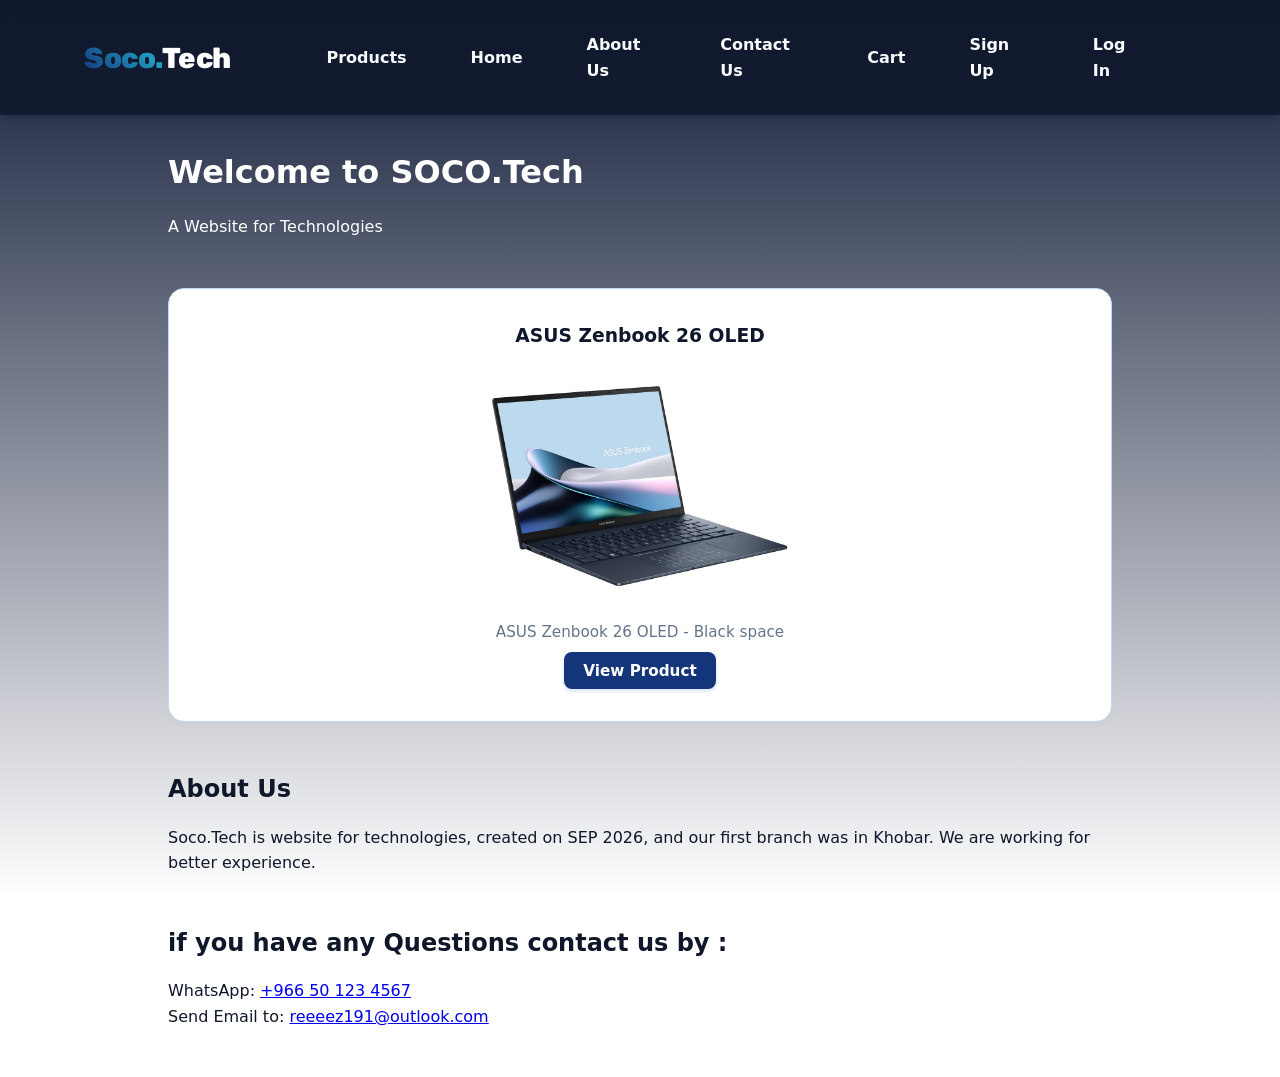
==== index.html @ bfb2035b "first uploade" ====
<!DOCTYPE html>
<html lang="en">
<head>
    <meta charset="UTF-8">
    <meta name="viewport" content="width=device-width, initial-scale=1.0">
    <title>Tech Product</title>
    <link rel="stylesheet" href="style.css">
    <!-- Font 1 -->
    <link rel="preconnect" href="https://fonts.googleapis.com">
<link rel="preconnect" href="https://fonts.gstatic.com" crossorigin>
<link href="https://fonts.googleapis.com/css2?family=Rubik:ital,wght@0,300..900;1,300..900&display=swap" rel="stylesheet">
<!-- Font 2 -->
<link rel="preconnect" href="https://fonts.googleapis.com">
<link rel="preconnect" href="https://fonts.gstatic.com" crossorigin>
<link href="https://fonts.googleapis.com/css2?family=Mulish:ital,wght@0,200..1000;1,200..1000&display=swap" rel="stylesheet">
</head>
<body>
    <header>
        
        <p class="logo"><span>Soco.</span>Tech</p>
        <nav>
            <a href="#Product">Products</a>
            <a href="#Home">Home</a>
            <a href="#About">About Us</a>
            <a href="#contact">Contact Us</a>
            <a href="cart.html">Cart</a>
            <a href="signup.html">Sign Up</a>
            <a href="login.html">Log In</a>
        </nav>
    </header>

    <main>
        <!-- Home Soco. Tech -->
        <div id="Home">
            <h1>Welcome to <span>SOCO.Tech</span></h1>
            <p>A Website for Technologies </p>
        </div>

        <!-- product picture -->
        <div id="Product" class="product-picture">
            <h3>ASUS Zenbook 26 OLED</h3>
            <img src="laptop.png" alt="Photo of ASUS Zenbook 26 OLED" width="300" height="300" />
            <p class="product-description">ASUS Zenbook 26 OLED - Black space</p>
            <button type="button" onclick="window.location.href='product_detail.html'">View Product</button>
        </div>


        <!-- About Soco.Tech -->
        <div id="About">
            <h2>About Us</h2>
            <p>Soco.Tech is website for technologies, created on SEP 2026, 
                and our first branch was in Khobar. We are 
                working for better experience.</p>
        </div>

        <!-- contact us  -->
        <div id="contact">
            <h2>if you have any Questions contact us by :</h2>
            <p>WhatsApp: <a href="tel:+966501234567">+966 50 123 4567</a></p>
            <p>Send Email to: <a href="mailto:reeeez191@outlook.com">reeeez191@outlook.com</a></p>

        </div>
    </main>
    
</body>
</html>
---- style.css ----
/* --- 1. CSS Variables for Design Consistency --- */
:root {
    --primary-color: #15357a; /* Modern Tech Blue */
    --primary-hover: #25bbd6;
    --background: #F8FAFC;
    --surface-card: #FFFFFF;
    --text-main: #0F172A;
    --text-muted: #64748B;
    --border-color: #c2d7f3;
}

/* --- 2. Base Reset --- */
* {
    margin: 0;
    padding: 0;
    box-sizing: border-box;
    font-family: 'Segoe UI', system-ui, -apple-system, sans-serif;
}

body {
    background: linear-gradient(to bottom, #0f1a36, #FFFFFF);
    background-attachment: fixed;
    background-repeat: no-repeat;
    min-height: 100vh;
    color: var(--text-main);
    line-height: 1.6;
    font-family: "Mulish", sans-serif;
    font-optical-sizing: auto;
    font-weight: 400;
    font-style: normal;
}

/* --- 3. Header & Navigation UI --- */
header {
    background-color: rgba(16, 25, 45, 0.9);
    backdrop-filter: blur(10px);
    -webkit-backdrop-filter: blur(10px);
    padding: 1rem 5%;
    display: flex;
    flex-direction: row;
    justify-content: space-between;
    align-items: center;
    box-shadow: 0 4px 6px -1px rgba(0, 0, 0, 0.2);
    position: sticky;
    top: 0;
    z-index: 100;

}

#Home{
    color: #FFFFFF;
}

#Home h1 {
    color: #FFFFFF;
}

.logo {
    font-size: 1.8rem;
    font-weight: 800;
    letter-spacing: -0.5px;
    cursor: pointer;
    margin: 0 20px 0 ; 
    color: #FFFFFF;
    /* filter: drop-shadow(0px 2px 4px rgba(255, 255, 255, 0.2)); */
    font-family: "Rubik", sans-serif;
    font-optical-sizing: auto;
    font-weight: 800;
    font-style: normal;
}

.logo span {
    background: linear-gradient(45deg, var(--primary-color), #25bbd6); /* Blue to Cyan */
    -webkit-background-clip: text; /* Clips the background to the text shape */
    -webkit-text-fill-color: transparent; /* Makes the original text invisible to show the gradient */
    font-family: "Rubik", sans-serif;
    font-optical-sizing: auto;
    font-weight: 800;
    font-style: normal;
}

nav {
    display: flex;
    gap: 2rem; /* Puts clean spacing between the links */
    margin: 0 60px 0;
    align-items: center;
    transition: all 0.2s ease;
}

nav a {
    text-decoration: none;
    color: var(--background);
    margin: 1rem;
    font-weight: 600;
}

nav a:hover {
    color: var(--primary-hover);
    transform: translateY(-5px);
}

/* --- 4. Interactive Buttons --- */


/* Make the Login button look like a secondary, lighter button */


button {
    background-color: var(--primary-color);
    color: white;
    border: none;
    padding: 0.6rem 1.2rem;
    border-radius: 8px;
    font-size: 0.95rem;
    font-weight: 600;
    cursor: pointer;
    transition: all 0.2s ease;
    box-shadow: 0 2px 4px rgba(37, 99, 235, 0.2);
}

button:hover {
    background-color: var(--primary-hover);
    transform: translateY(-2px);
    box-shadow: 0 4px 8px rgba(37, 99, 235, 0.3);
} 

/* --- 5. Main Content Layout --- */
main {
    max-width: 1200px;
    margin: 2rem auto;
    padding: 0 10%;
}

h1, h2, h3 {
    margin-bottom: 1rem;
    color: var(--text-main);
}

/* --- 6. Product Cards & Sections --- */
div[id] {
    margin-bottom: 3rem;
}

.product-picture, .product-detail {
    background: var(--surface-card);
    padding: 2rem;
    border-radius: 16px;
    border: 1px solid var(--border-color);
    text-align: center;
    box-shadow: 0 4px 6px -1px rgba(0, 0, 0, 0.02);
}

.product-description {
    color: var(--text-muted);
    margin: 0.5rem 0;
    font-size: 0.95rem;
}

.product-picture img {
    border-radius: 8px;
    margin: 1rem 0;
    max-width: 100%;
    height: auto;
}

.product-detail ul {
    list-style-position: inside;
    text-align: left;
    display: inline-block;
    color: var(--text-muted);
}

.product-detail li {
    margin-bottom: 0.5rem;
}

/* --- 7. Input Stepper Styling --- */
input[type="number"] {
    padding: 0.5rem;
    border: 1px solid var(--border-color);
    border-radius: 6px;
    width: 80px;
    font-size: 1rem;
    margin: 0 1rem;
}

/* --- 8. Data Tables (Cart) --- */
table {
    width: 100%;
    background: var(--surface-card);
    border-collapse: collapse;
    border-radius: 12px;
    overflow: hidden;
    box-shadow: 0 4px 6px -1px rgba(0, 0, 0, 0.05);
    margin-top: 1.5rem;
}

th, td {
    padding: 1.2rem;
    text-align: left;
    border-bottom: 1px solid var(--border-color);
}

th {
    background-color: #F1F5F9;
    font-weight: 600;
    color: var(--text-muted);
    text-transform: uppercase;
    font-size: 0.85rem;
    letter-spacing: 0.5px;
}
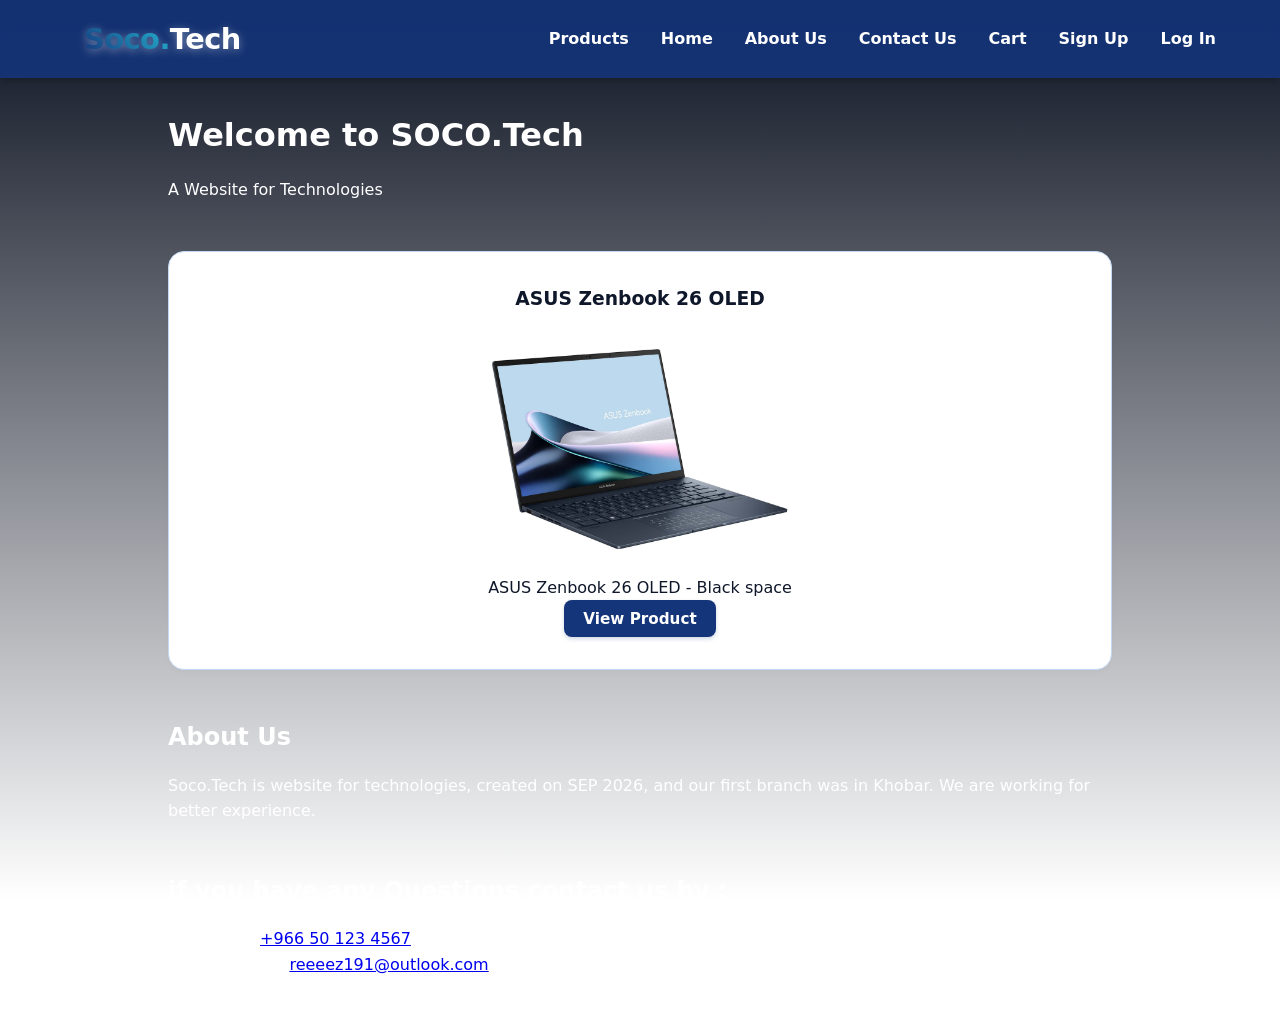
==== commit 8163ecf6: "Delete CSS files, and update style.css code" ====
--- a/style.css
+++ b/style.css
@@ -1,7 +1,7 @@
 /* --- 1. CSS Variables for Design Consistency --- */
 :root {
     --primary-color: #15357a; /* Modern Tech Blue */
-    --primary-hover: #25bbd6;
+    --primary-hover: #25bbd6; /* Cyan */
     --background: #F8FAFC;
     --surface-card: #FFFFFF;
     --text-main: #0F172A;
@@ -18,21 +18,20 @@
 }
 
 body {
-    background: linear-gradient(to bottom, #0f1a36, #FFFFFF);
+    /* Navy to White gradient */
+    background: linear-gradient(to bottom, #0B1120, #FFFFFF);
     background-attachment: fixed;
     background-repeat: no-repeat;
     min-height: 100vh;
+    
     color: var(--text-main);
     line-height: 1.6;
-    font-family: "Mulish", sans-serif;
-    font-optical-sizing: auto;
-    font-weight: 400;
-    font-style: normal;
 }
 
 /* --- 3. Header & Navigation UI --- */
 header {
-    background-color: rgba(16, 25, 45, 0.9);
+    /* Primary blue color with 90% opacity */
+    background-color: rgba(21, 53, 122, 0.9); 
     backdrop-filter: blur(10px);
     -webkit-backdrop-filter: blur(10px);
     padding: 1rem 5%;
@@ -40,19 +39,10 @@
     flex-direction: row;
     justify-content: space-between;
     align-items: center;
-    box-shadow: 0 4px 6px -1px rgba(0, 0, 0, 0.2);
+    box-shadow: 0 4px 6px -1px rgba(0, 0, 0, 0.2); 
     position: sticky;
     top: 0;
     z-index: 100;
-
-}
-
-#Home{
-    color: #FFFFFF;
-}
-
-#Home h1 {
-    color: #FFFFFF;
 }
 
 .logo {
@@ -60,50 +50,41 @@
     font-weight: 800;
     letter-spacing: -0.5px;
     cursor: pointer;
-    margin: 0 20px 0 ; 
-    color: #FFFFFF;
-    /* filter: drop-shadow(0px 2px 4px rgba(255, 255, 255, 0.2)); */
-    font-family: "Rubik", sans-serif;
-    font-optical-sizing: auto;
-    font-weight: 800;
-    font-style: normal;
+    margin: 0 20px 0;
+    color: #FFFFFF; /* Makes the word 'Tech' white */
+    filter: drop-shadow(0px 2px 4px rgba(255, 255, 255, 0.4)); /* Adds the shadow around the whole logo */
 }
 
 .logo span {
-    background: linear-gradient(45deg, var(--primary-color), #25bbd6); /* Blue to Cyan */
-    -webkit-background-clip: text; /* Clips the background to the text shape */
-    -webkit-text-fill-color: transparent; /* Makes the original text invisible to show the gradient */
-    font-family: "Rubik", sans-serif;
-    font-optical-sizing: auto;
-    font-weight: 800;
-    font-style: normal;
+    background: linear-gradient(45deg, var(--primary-color), #25bbd6);
+    -webkit-background-clip: text;
+    -webkit-text-fill-color: transparent;
 }
 
 nav {
     display: flex;
-    gap: 2rem; /* Puts clean spacing between the links */
-    margin: 0 60px 0;
-    align-items: center;
-    transition: all 0.2s ease;
+    flex-direction: row; 
+    align-items: center; 
+    gap: 2rem; 
+    white-space: nowrap; 
 }
 
 nav a {
     text-decoration: none;
-    color: var(--background);
-    margin: 1rem;
-    font-weight: 600;
+    color: #FFFFFF; /* Changed to white to show up on the blue header */
+    font-weight: 600;
+    transition: color 0.2s ease;
 }
 
 nav a:hover {
-    color: var(--primary-hover);
-    transform: translateY(-5px);
+    color: var(--primary-hover); /* Changes to Cyan on hover */
 }
 
 /* --- 4. Interactive Buttons --- */
-
-
-/* Make the Login button look like a secondary, lighter button */
-
+.header-buttons {
+    display: flex;
+    gap: 1rem;
+}
 
 button {
     background-color: var(--primary-color);
@@ -115,14 +96,25 @@
     font-weight: 600;
     cursor: pointer;
     transition: all 0.2s ease;
-    box-shadow: 0 2px 4px rgba(37, 99, 235, 0.2);
+    box-shadow: 0 2px 4px rgba(21, 53, 122, 0.2);
 }
 
 button:hover {
     background-color: var(--primary-hover);
     transform: translateY(-2px);
-    box-shadow: 0 4px 8px rgba(37, 99, 235, 0.3);
+    box-shadow: 0 4px 8px rgba(37, 187, 214, 0.3);
 } 
+
+.btn-login {
+    background-color: transparent;
+    color: #FFFFFF;
+    border: 2px solid #FFFFFF;
+}
+
+.btn-login:hover {
+    background-color: rgba(255, 255, 255, 0.1); 
+    color: #FFFFFF;
+}
 
 /* --- 5. Main Content Layout --- */
 main {
@@ -136,6 +128,15 @@
     color: var(--text-main);
 }
 
+/* Makes the text in the Home and About sections white so it shows up on Navy */
+#Home, #About, #contact {
+    color: #FFFFFF;
+}
+
+#Home h1, #About h2, #contact h2 {
+    color: #FFFFFF;
+}
+
 /* --- 6. Product Cards & Sections --- */
 div[id] {
     margin-bottom: 3rem;
@@ -148,12 +149,6 @@
     border: 1px solid var(--border-color);
     text-align: center;
     box-shadow: 0 4px 6px -1px rgba(0, 0, 0, 0.02);
-}
-
-.product-description {
-    color: var(--text-muted);
-    margin: 0.5rem 0;
-    font-size: 0.95rem;
 }
 
 .product-picture img {
@@ -208,4 +203,87 @@
     text-transform: uppercase;
     font-size: 0.85rem;
     letter-spacing: 0.5px;
+}
+
+/* --- 9. Form UI (Login & Sign Up) --- */
+.form-page {
+    display: flex;
+    justify-content: center;
+    align-items: center;
+    min-height: 70vh;
+}
+
+.form-card {
+    background: var(--surface-card);
+    padding: 2.5rem;
+    border-radius: 16px;
+    border: 1px solid var(--border-color);
+    box-shadow: 0 4px 6px -1px rgba(0, 0, 0, 0.05);
+    width: 100%;
+    max-width: 450px;
+}
+
+.form-card h2 {
+    margin-bottom: 0.5rem;
+    text-align: center;
+}
+
+.subtitle {
+    color: var(--text-muted);
+    text-align: center;
+    margin-bottom: 2rem;
+}
+
+.full-width-btn {
+    width: 100%;
+    padding: 0.8rem;
+    font-size: 1rem;
+    margin-top: 0.5rem;
+}
+
+.form-footer {
+    text-align: center;
+    margin-top: 1.5rem;
+    font-size: 0.9rem;
+}
+
+.form-footer a {
+    color: var(--primary-color);
+    text-decoration: none;
+    font-weight: 600;
+}
+
+/* --- 10. Form Table Adjustments --- */
+.form-table {
+    width: 100%;
+    background: transparent;
+    box-shadow: none;
+    margin-top: 0;
+}
+
+.form-table td {
+    padding: 0.8rem 0.5rem;
+    border: none;
+    vertical-align: middle;
+}
+
+.form-table td:first-child {
+    text-align: right;
+    font-weight: 600;
+    width: 35%;
+    font-size: 0.9rem;
+}
+
+.form-table input {
+    width: 100%;
+    padding: 0.8rem;
+    border: 1px solid var(--border-color);
+    border-radius: 8px;
+    font-size: 1rem;
+    outline: none;
+    transition: border-color 0.2s ease;
+}
+
+.form-table input:focus {
+    border-color: var(--primary-color);
 }
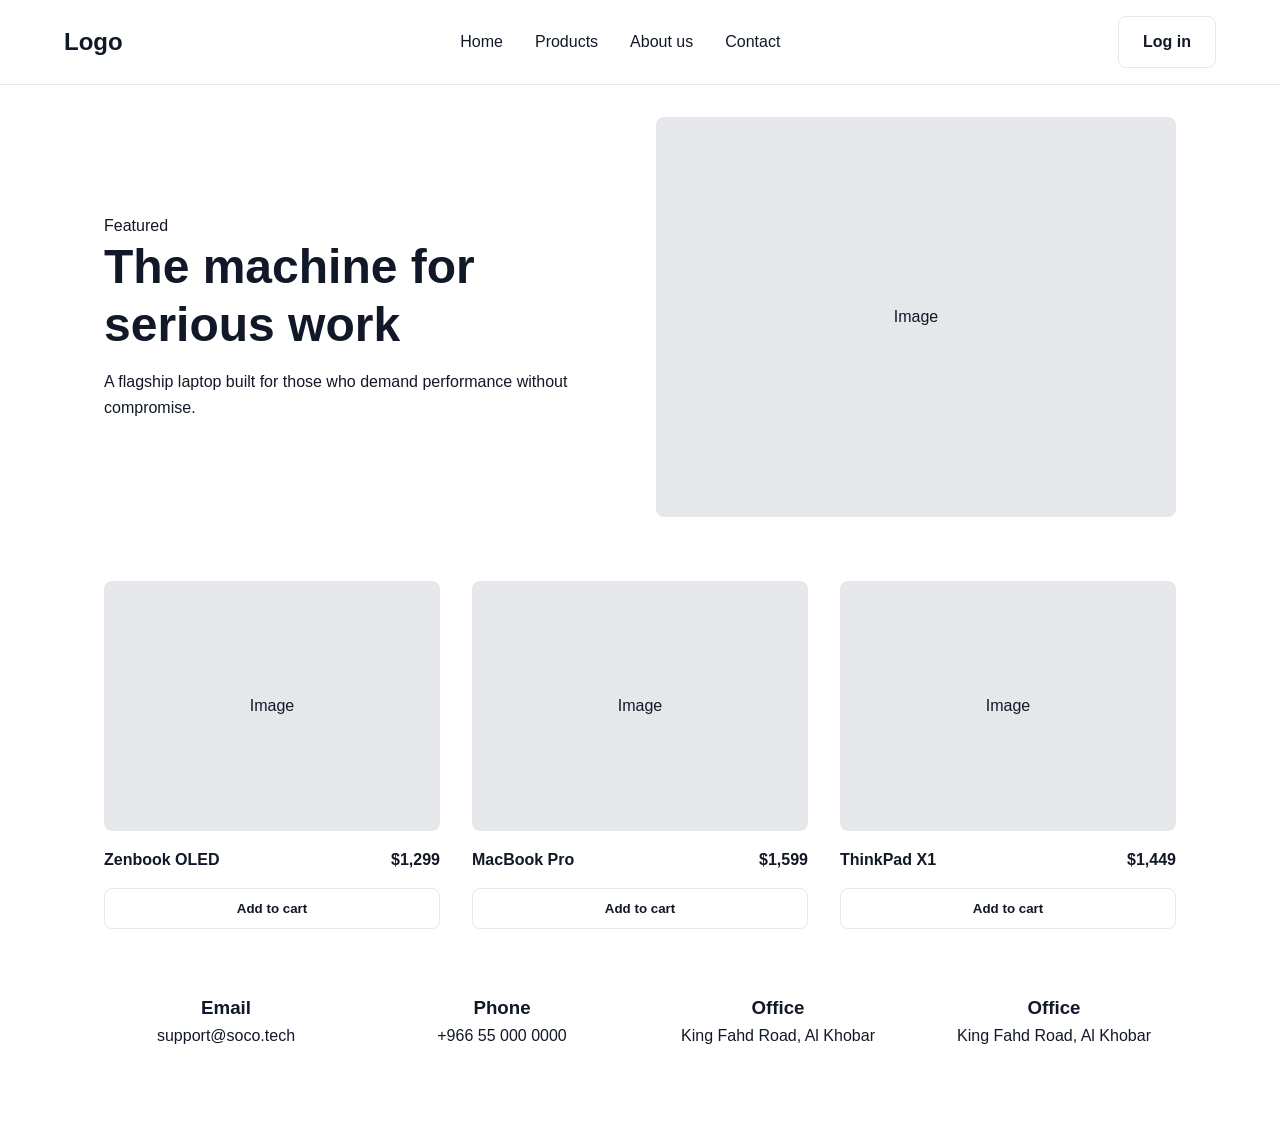
==== commit 7a6edcba: "Change design and structure of home page" ====
--- a/index.html
+++ b/index.html
@@ -2,65 +2,64 @@
 <html lang="en">
 <head>
     <meta charset="UTF-8">
-    <meta name="viewport" content="width=device-width, initial-scale=1.0">
-    <title>Tech Product</title>
+    <title>Soco.Tech - Home</title>
     <link rel="stylesheet" href="style.css">
-    <!-- Font 1 -->
-    <link rel="preconnect" href="https://fonts.googleapis.com">
-<link rel="preconnect" href="https://fonts.gstatic.com" crossorigin>
-<link href="https://fonts.googleapis.com/css2?family=Rubik:ital,wght@0,300..900;1,300..900&display=swap" rel="stylesheet">
-<!-- Font 2 -->
-<link rel="preconnect" href="https://fonts.googleapis.com">
-<link rel="preconnect" href="https://fonts.gstatic.com" crossorigin>
-<link href="https://fonts.googleapis.com/css2?family=Mulish:ital,wght@0,200..1000;1,200..1000&display=swap" rel="stylesheet">
 </head>
 <body>
     <header>
-        
-        <p class="logo"><span>Soco.</span>Tech</p>
-        <nav>
-            <a href="#Product">Products</a>
-            <a href="#Home">Home</a>
-            <a href="#About">About Us</a>
-            <a href="#contact">Contact Us</a>
-            <a href="cart.html">Cart</a>
-            <a href="signup.html">Sign Up</a>
-            <a href="login.html">Log In</a>
+        <h2>Logo</h2>
+        <nav class="nav-links">
+            <a href="index.html">Home</a>
+            <a href="index.html">Products</a>
+            <a href="index.html">About us</a>
+            <a href="index.html">Contact</a>
         </nav>
+        <a href="login.html" class="btn btn-outline">Log in</a>
     </header>
 
     <main>
-        <!-- Home Soco. Tech -->
-        <div id="Home">
-            <h1>Welcome to <span>SOCO.Tech</span></h1>
-            <p>A Website for Technologies </p>
-        </div>
+        <section class="hero">
+            <div>
+                <p>Featured</p>
+                <h1>The machine for serious work</h1>
+                <p>A flagship laptop built for those who demand performance without compromise.</p>
+            </div>
+            <div class="img-placeholder" style="height: 400px;">Image</div>
+        </section>
 
-        <!-- product picture -->
-        <div id="Product" class="product-picture">
-            <h3>ASUS Zenbook 26 OLED</h3>
-            <img src="laptop.png" alt="Photo of ASUS Zenbook 26 OLED" width="300" height="300" />
-            <p class="product-description">ASUS Zenbook 26 OLED - Black space</p>
-            <button type="button" onclick="window.location.href='product_detail.html'">View Product</button>
-        </div>
+        <section class="product-grid">
+            <div class="product-card">
+                <div class="img-placeholder">Image</div>
+                <div style="display: flex; justify-content: space-between; margin-bottom: 1rem;">
+                    <strong>Zenbook OLED</strong>
+                    <strong>$1,299</strong>
+                </div>
+                <button class="btn btn-outline" style="width: 100%;">Add to cart</button>
+            </div>
+            <div class="product-card">
+                <div class="img-placeholder">Image</div>
+                <div style="display: flex; justify-content: space-between; margin-bottom: 1rem;">
+                    <strong>MacBook Pro</strong>
+                    <strong>$1,599</strong>
+                </div>
+                <button class="btn btn-outline" style="width: 100%;">Add to cart</button>
+            </div>
+            <div class="product-card">
+                <div class="img-placeholder">Image</div>
+                <div style="display: flex; justify-content: space-between; margin-bottom: 1rem;">
+                    <strong>ThinkPad X1</strong>
+                    <strong>$1,449</strong>
+                </div>
+                <button class="btn btn-outline" style="width: 100%;">Add to cart</button>
+            </div>
+        </section>
 
-
-        <!-- About Soco.Tech -->
-        <div id="About">
-            <h2>About Us</h2>
-            <p>Soco.Tech is website for technologies, created on SEP 2026, 
-                and our first branch was in Khobar. We are 
-                working for better experience.</p>
-        </div>
-
-        <!-- contact us  -->
-        <div id="contact">
-            <h2>if you have any Questions contact us by :</h2>
-            <p>WhatsApp: <a href="tel:+966501234567">+966 50 123 4567</a></p>
-            <p>Send Email to: <a href="mailto:reeeez191@outlook.com">reeeez191@outlook.com</a></p>
-
-        </div>
+        <section class="contact-grid">
+            <div><h3>Email</h3><p>support@soco.tech</p></div>
+            <div><h3>Phone</h3><p>+966 55 000 0000</p></div>
+            <div><h3>Office</h3><p>King Fahd Road, Al Khobar</p></div>
+            <div><h3>Office</h3><p>King Fahd Road, Al Khobar</p></div>
+        </section>
     </main>
-    
 </body>
 </html>
--- a/style.css
+++ b/style.css
@@ -1,289 +1,63 @@
-/* --- 1. CSS Variables for Design Consistency --- */
+/* --- Global Variables & Reset --- */
 :root {
-    --primary-color: #15357a; /* Modern Tech Blue */
-    --primary-hover: #25bbd6; /* Cyan */
-    --background: #F8FAFC;
-    --surface-card: #FFFFFF;
-    --text-main: #0F172A;
-    --text-muted: #64748B;
-    --border-color: #c2d7f3;
+    --primary: #C084FC; /* Wireframe Purple */
+    --primary-hover: #A855F7;
+    --bg-main: #FFFFFF;
+    --bg-alt: #F9FAFB;
+    --text-main: #111827;
+    --text-muted: #6B7280;
+    --border: #E5E7EB;
+    --placeholder: #E5E7EB;
 }
 
-/* --- 2. Base Reset --- */
-* {
-    margin: 0;
-    padding: 0;
-    box-sizing: border-box;
-    font-family: 'Segoe UI', system-ui, -apple-system, sans-serif;
-}
+* { margin: 0; padding: 0; box-sizing: border-box; font-family: 'Segoe UI', sans-serif; }
+body { background-color: var(--bg-main); color: var(--text-main); line-height: 1.6; }
+a { text-decoration: none; color: inherit; }
+main { max-width: 1200px; margin: 0 auto; padding: 2rem 5%; }
 
-body {
-    /* Navy to White gradient */
-    background: linear-gradient(to bottom, #0B1120, #FFFFFF);
-    background-attachment: fixed;
-    background-repeat: no-repeat;
-    min-height: 100vh;
-    
-    color: var(--text-main);
-    line-height: 1.6;
-}
+/* --- UI Components --- */
+.btn { background-color: var(--primary); color: white; border: none; padding: 0.75rem 1.5rem; border-radius: 8px; font-weight: 600; cursor: pointer; text-align: center; display: inline-block; }
+.btn:hover { background-color: var(--primary-hover); }
+.btn-outline { background-color: transparent; border: 1px solid var(--border); color: var(--text-main); }
+.img-placeholder { background-color: var(--placeholder); border-radius: 8px; display: flex; align-items: center; justify-content: center; }
 
-/* --- 3. Header & Navigation UI --- */
-header {
-    /* Primary blue color with 90% opacity */
-    background-color: rgba(21, 53, 122, 0.9); 
-    backdrop-filter: blur(10px);
-    -webkit-backdrop-filter: blur(10px);
-    padding: 1rem 5%;
-    display: flex;
-    flex-direction: row;
-    justify-content: space-between;
-    align-items: center;
-    box-shadow: 0 4px 6px -1px rgba(0, 0, 0, 0.2); 
-    position: sticky;
-    top: 0;
-    z-index: 100;
-}
+/* --- Header & Footer --- */
+header { display: flex; justify-content: space-between; align-items: center; padding: 1rem 5%; border-bottom: 1px solid var(--border); }
+.nav-links { display: flex; gap: 2rem; }
+footer { border-top: 1px solid var(--border); padding: 3rem 5%; display: grid; grid-template-columns: repeat(4, 1fr); gap: 2rem; margin-top: 4rem; }
 
-.logo {
-    font-size: 1.8rem;
-    font-weight: 800;
-    letter-spacing: -0.5px;
-    cursor: pointer;
-    margin: 0 20px 0;
-    color: #FFFFFF; /* Makes the word 'Tech' white */
-    filter: drop-shadow(0px 2px 4px rgba(255, 255, 255, 0.4)); /* Adds the shadow around the whole logo */
-}
+/* --- Form Inputs --- */
+.input-group { margin-bottom: 1rem; display: flex; flex-direction: column; }
+.input-group label { font-size: 0.875rem; font-weight: 600; margin-bottom: 0.25rem; }
+.input-group input, .input-group select { padding: 0.75rem; border: 1px solid var(--border); border-radius: 6px; outline: none; }
+.form-row { display: grid; grid-template-columns: 1fr 1fr; gap: 1rem; }
 
-.logo span {
-    background: linear-gradient(45deg, var(--primary-color), #25bbd6);
-    -webkit-background-clip: text;
-    -webkit-text-fill-color: transparent;
-}
+/* --- Specific Page Layouts --- */
+/* Home Page */
+.hero { display: grid; grid-template-columns: 1fr 1fr; gap: 2rem; align-items: center; margin-bottom: 4rem; }
+.hero h1 { font-size: 3rem; line-height: 1.2; margin-bottom: 1rem; }
+.product-grid { display: grid; grid-template-columns: repeat(3, 1fr); gap: 2rem; margin-bottom: 4rem; }
+.product-card .img-placeholder { height: 250px; margin-bottom: 1rem; }
+.contact-grid { display: grid; grid-template-columns: repeat(4, 1fr); gap: 2rem; text-align: center; margin: 4rem 0; }
 
-nav {
-    display: flex;
-    flex-direction: row; 
-    align-items: center; 
-    gap: 2rem; 
-    white-space: nowrap; 
-}
+/* Product Detail */
+.product-detail-layout { display: grid; grid-template-columns: 1fr 1fr; gap: 4rem; }
+.main-img { height: 400px; margin-bottom: 1rem; }
+.thumbnail-grid { display: grid; grid-template-columns: repeat(5, 1fr); gap: 0.5rem; }
+.thumbnail-grid .img-placeholder { height: 80px; }
+.accordion { border-top: 1px solid var(--border); padding: 1rem 0; margin-top: 1rem; font-weight: 600; cursor: pointer; }
 
-nav a {
-    text-decoration: none;
-    color: #FFFFFF; /* Changed to white to show up on the blue header */
-    font-weight: 600;
-    transition: color 0.2s ease;
-}
+/* Cart Page */
+.cart-table { width: 100%; border-collapse: collapse; margin-bottom: 2rem; }
+.cart-table th, .cart-table td { padding: 1rem; border-bottom: 1px solid var(--border); text-align: left; }
+.cart-totals { display: flex; justify-content: flex-end; align-items: center; gap: 2rem; font-size: 1.5rem; font-weight: bold; }
 
-nav a:hover {
-    color: var(--primary-hover); /* Changes to Cyan on hover */
-}
+/* Auth Pages (Login/Signup) */
+.auth-container { max-width: 400px; margin: 4rem auto; text-align: center; }
+.auth-tabs { display: flex; border-bottom: 1px solid var(--border); margin-bottom: 2rem; }
+.auth-tabs a { flex: 1; padding: 1rem; font-weight: 600; color: var(--text-muted); }
+.auth-tabs a.active { color: var(--text-main); border-bottom: 2px solid var(--text-main); }
 
-/* --- 4. Interactive Buttons --- */
-.header-buttons {
-    display: flex;
-    gap: 1rem;
-}
-
-button {
-    background-color: var(--primary-color);
-    color: white;
-    border: none;
-    padding: 0.6rem 1.2rem;
-    border-radius: 8px;
-    font-size: 0.95rem;
-    font-weight: 600;
-    cursor: pointer;
-    transition: all 0.2s ease;
-    box-shadow: 0 2px 4px rgba(21, 53, 122, 0.2);
-}
-
-button:hover {
-    background-color: var(--primary-hover);
-    transform: translateY(-2px);
-    box-shadow: 0 4px 8px rgba(37, 187, 214, 0.3);
-} 
-
-.btn-login {
-    background-color: transparent;
-    color: #FFFFFF;
-    border: 2px solid #FFFFFF;
-}
-
-.btn-login:hover {
-    background-color: rgba(255, 255, 255, 0.1); 
-    color: #FFFFFF;
-}
-
-/* --- 5. Main Content Layout --- */
-main {
-    max-width: 1200px;
-    margin: 2rem auto;
-    padding: 0 10%;
-}
-
-h1, h2, h3 {
-    margin-bottom: 1rem;
-    color: var(--text-main);
-}
-
-/* Makes the text in the Home and About sections white so it shows up on Navy */
-#Home, #About, #contact {
-    color: #FFFFFF;
-}
-
-#Home h1, #About h2, #contact h2 {
-    color: #FFFFFF;
-}
-
-/* --- 6. Product Cards & Sections --- */
-div[id] {
-    margin-bottom: 3rem;
-}
-
-.product-picture, .product-detail {
-    background: var(--surface-card);
-    padding: 2rem;
-    border-radius: 16px;
-    border: 1px solid var(--border-color);
-    text-align: center;
-    box-shadow: 0 4px 6px -1px rgba(0, 0, 0, 0.02);
-}
-
-.product-picture img {
-    border-radius: 8px;
-    margin: 1rem 0;
-    max-width: 100%;
-    height: auto;
-}
-
-.product-detail ul {
-    list-style-position: inside;
-    text-align: left;
-    display: inline-block;
-    color: var(--text-muted);
-}
-
-.product-detail li {
-    margin-bottom: 0.5rem;
-}
-
-/* --- 7. Input Stepper Styling --- */
-input[type="number"] {
-    padding: 0.5rem;
-    border: 1px solid var(--border-color);
-    border-radius: 6px;
-    width: 80px;
-    font-size: 1rem;
-    margin: 0 1rem;
-}
-
-/* --- 8. Data Tables (Cart) --- */
-table {
-    width: 100%;
-    background: var(--surface-card);
-    border-collapse: collapse;
-    border-radius: 12px;
-    overflow: hidden;
-    box-shadow: 0 4px 6px -1px rgba(0, 0, 0, 0.05);
-    margin-top: 1.5rem;
-}
-
-th, td {
-    padding: 1.2rem;
-    text-align: left;
-    border-bottom: 1px solid var(--border-color);
-}
-
-th {
-    background-color: #F1F5F9;
-    font-weight: 600;
-    color: var(--text-muted);
-    text-transform: uppercase;
-    font-size: 0.85rem;
-    letter-spacing: 0.5px;
-}
-
-/* --- 9. Form UI (Login & Sign Up) --- */
-.form-page {
-    display: flex;
-    justify-content: center;
-    align-items: center;
-    min-height: 70vh;
-}
-
-.form-card {
-    background: var(--surface-card);
-    padding: 2.5rem;
-    border-radius: 16px;
-    border: 1px solid var(--border-color);
-    box-shadow: 0 4px 6px -1px rgba(0, 0, 0, 0.05);
-    width: 100%;
-    max-width: 450px;
-}
-
-.form-card h2 {
-    margin-bottom: 0.5rem;
-    text-align: center;
-}
-
-.subtitle {
-    color: var(--text-muted);
-    text-align: center;
-    margin-bottom: 2rem;
-}
-
-.full-width-btn {
-    width: 100%;
-    padding: 0.8rem;
-    font-size: 1rem;
-    margin-top: 0.5rem;
-}
-
-.form-footer {
-    text-align: center;
-    margin-top: 1.5rem;
-    font-size: 0.9rem;
-}
-
-.form-footer a {
-    color: var(--primary-color);
-    text-decoration: none;
-    font-weight: 600;
-}
-
-/* --- 10. Form Table Adjustments --- */
-.form-table {
-    width: 100%;
-    background: transparent;
-    box-shadow: none;
-    margin-top: 0;
-}
-
-.form-table td {
-    padding: 0.8rem 0.5rem;
-    border: none;
-    vertical-align: middle;
-}
-
-.form-table td:first-child {
-    text-align: right;
-    font-weight: 600;
-    width: 35%;
-    font-size: 0.9rem;
-}
-
-.form-table input {
-    width: 100%;
-    padding: 0.8rem;
-    border: 1px solid var(--border-color);
-    border-radius: 8px;
-    font-size: 1rem;
-    outline: none;
-    transition: border-color 0.2s ease;
-}
-
-.form-table input:focus {
-    border-color: var(--primary-color);
-}+/* Payment & Account Pages */
+.narrow-container { max-width: 700px; margin: 0 auto; }
+.account-section { margin-bottom: 3rem; padding-bottom: 3rem; border-bottom: 1px solid var(--border); }
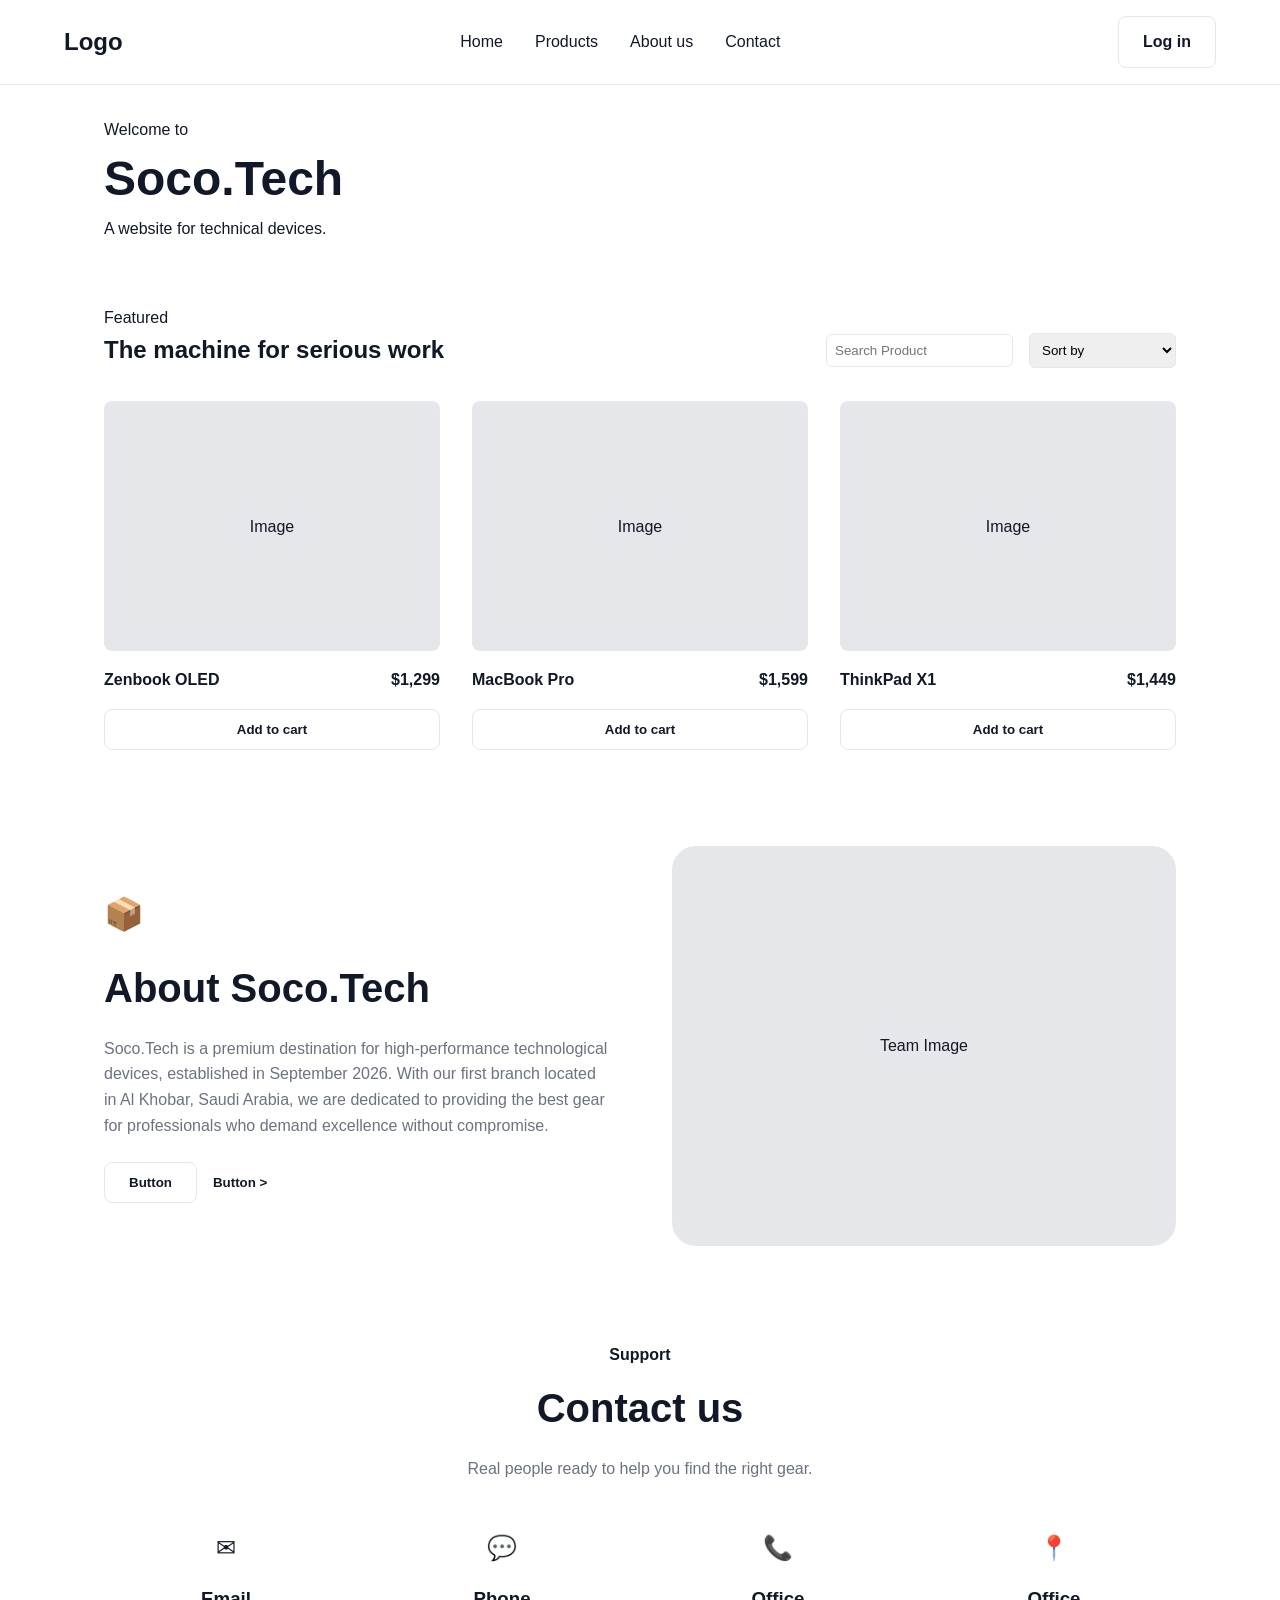
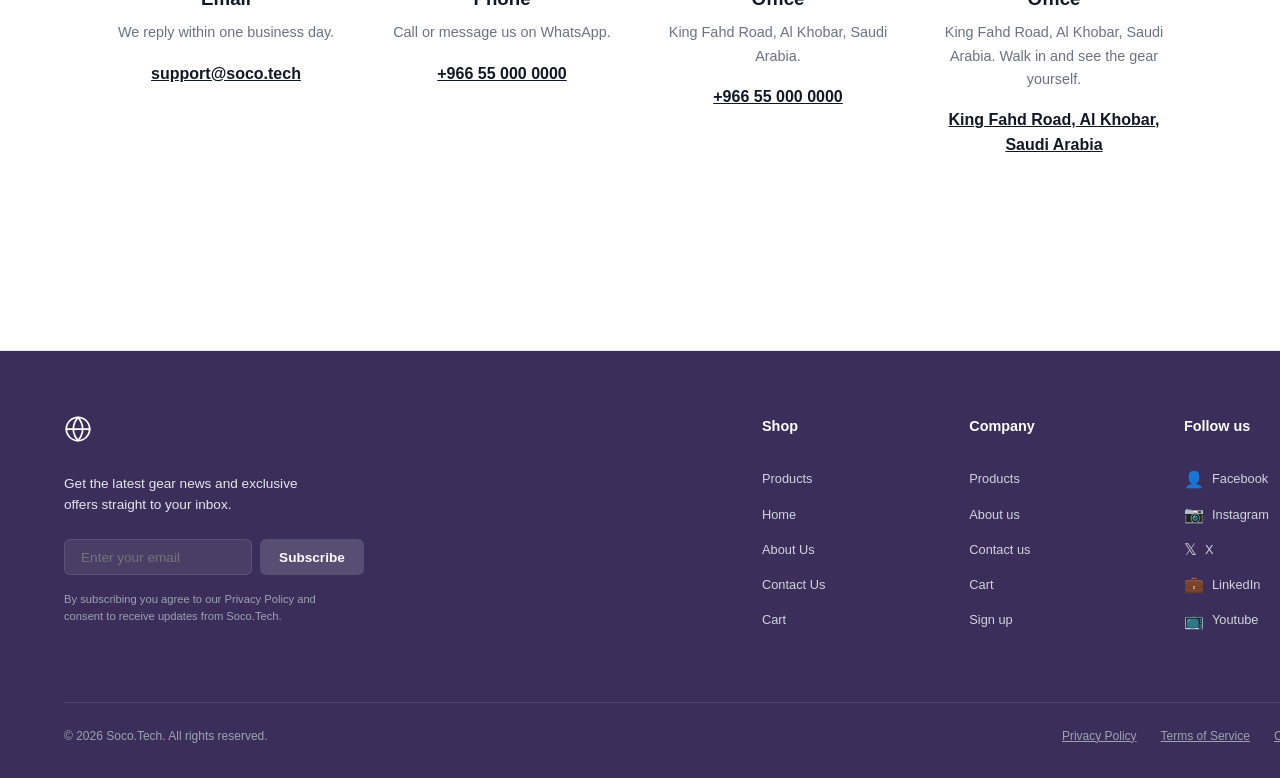
==== commit 8a6d7812: "fixing the measurements of the footer section." ====
--- a/index.html
+++ b/index.html
@@ -18,18 +18,36 @@
     </header>
 
     <main>
-        <section class="hero">
+        <!-- Hero Section -->
+        <section class="hero" style="margin-bottom: 4rem;">
             <div>
-                <p>Featured</p>
-                <h1>The machine for serious work</h1>
-                <p>A flagship laptop built for those who demand performance without compromise.</p>
-            </div>
-            <div class="img-placeholder" style="height: 400px;">Image</div>
-        </section>
-
-        <section class="product-grid">
+                <p>Welcome to </p>
+                <h1 style="font-size: 3rem; margin: 0.5rem 0;">Soco.Tech</h1>
+                <p>A website for technical devices.</p>
+            </div>
+        </section>
+
+        <!-- Product Header Section -->
+        <section class="product-header" style="margin-bottom: 2rem;">
+            <p>Featured</p>
+            <!-- Flexbox aligns the H1 on the left and the search/sort controls on the right -->
+            <div style="display: flex; justify-content: space-between; align-items: center; flex-wrap: wrap; gap: 1rem;">
+                <h1 style="margin: 0;">The machine for serious work</h1>
+                <div style="display: flex; gap: 1rem; align-items: center;">
+                    <input type="search" id="search" name="search" placeholder="Search Product" style="padding: 0.5rem; border: 1px solid var(--border); border-radius: 6px;"/>
+                    <select id="sort-selector" name="sort-selector" style="padding: 0.5rem; border: 1px solid var(--border); border-radius: 6px;">
+                        <option>Sort by</option>
+                        <option>Price: Low to High</option>
+                        <option>Price: High to Low</option>
+                    </select>
+                </div>
+            </div>
+        </section>
+
+        <!-- Product Grid -->
+        <section class="product-grid" style="margin-bottom: 6rem;">
             <div class="product-card">
-                <div class="img-placeholder">Image</div>
+                <div class="img-placeholder" style="height: 250px; margin-bottom: 1rem;">Image</div>
                 <div style="display: flex; justify-content: space-between; margin-bottom: 1rem;">
                     <strong>Zenbook OLED</strong>
                     <strong>$1,299</strong>
@@ -37,7 +55,7 @@
                 <button class="btn btn-outline" style="width: 100%;">Add to cart</button>
             </div>
             <div class="product-card">
-                <div class="img-placeholder">Image</div>
+                <div class="img-placeholder" style="height: 250px; margin-bottom: 1rem;">Image</div>
                 <div style="display: flex; justify-content: space-between; margin-bottom: 1rem;">
                     <strong>MacBook Pro</strong>
                     <strong>$1,599</strong>
@@ -45,7 +63,7 @@
                 <button class="btn btn-outline" style="width: 100%;">Add to cart</button>
             </div>
             <div class="product-card">
-                <div class="img-placeholder">Image</div>
+                <div class="img-placeholder" style="height: 250px; margin-bottom: 1rem;">Image</div>
                 <div style="display: flex; justify-content: space-between; margin-bottom: 1rem;">
                     <strong>ThinkPad X1</strong>
                     <strong>$1,449</strong>
@@ -54,12 +72,136 @@
             </div>
         </section>
 
-        <section class="contact-grid">
-            <div><h3>Email</h3><p>support@soco.tech</p></div>
-            <div><h3>Phone</h3><p>+966 55 000 0000</p></div>
-            <div><h3>Office</h3><p>King Fahd Road, Al Khobar</p></div>
-            <div><h3>Office</h3><p>King Fahd Road, Al Khobar</p></div>
+        <!-- About Section -->
+        <section class="about-section" style="display: grid; grid-template-columns: 1fr 1fr; gap: 4rem; align-items: center; margin-bottom: 6rem;">
+            <div>
+                <div style="font-size: 2rem; margin-bottom: 1rem;">&#128230;</div>
+                <h2 style="font-size: 2.5rem; margin-bottom: 1rem;">About Soco.Tech</h2>
+                <p style="color: var(--text-muted); margin-bottom: 1.5rem;">Soco.Tech is a premium destination for high-performance technological devices, established in September 2026. With our first branch located in Al Khobar, Saudi Arabia, we are dedicated to providing the best gear for professionals who demand excellence without compromise.</p>
+                <div style="display: flex; gap: 1rem; align-items: center;">
+                    <button class="btn btn-outline">Button</button>
+                    <button class="btn btn-outline" style="border: none; padding-left: 0;">Button &gt;</button>
+                </div>
+            </div>
+            <div class="img-placeholder" style="height: 400px; border-radius: 24px; background-color: var(--placeholder);">Team Image</div>
+        </section>
+
+        <!-- Contact Section -->
+        <section class="contact-section" style="margin-bottom: 6rem;">
+            <div style="text-align: center; margin-bottom: 3rem;">
+                <p style="font-weight: 600; margin-bottom: 0.5rem;">Support</p>
+                <h2 style="font-size: 2.5rem; margin-bottom: 1rem;">Contact us</h2>
+                <p style="color: var(--text-muted);">Real people ready to help you find the right gear.</p>
+            </div>
+            <div style="display: grid; grid-template-columns: repeat(4, 1fr); gap: 2rem; text-align: center;">
+                <div>
+                    <div style="font-size: 1.5rem; margin-bottom: 1rem;">&#9993;</div>
+                    <h3 style="margin-bottom: 0.5rem;">Email</h3>
+                    <p style="color: var(--text-muted); font-size: 0.9rem; margin-bottom: 1rem;">We reply within one business day.</p>
+                    <a href="mailto:support@soco.tech" style="text-decoration: underline; font-weight: 600;">support@soco.tech</a>
+                </div>
+                <div>
+                    <div style="font-size: 1.5rem; margin-bottom: 1rem;">&#128172;</div>
+                    <h3 style="margin-bottom: 0.5rem;">Phone</h3>
+                    <p style="color: var(--text-muted); font-size: 0.9rem; margin-bottom: 1rem;">Call or message us on WhatsApp.</p>
+                    <a href="tel:+966550000000" style="text-decoration: underline; font-weight: 600;">+966 55 000 0000</a>
+                </div>
+                <div>
+                    <div style="font-size: 1.5rem; margin-bottom: 1rem;">&#128222;</div>
+                    <h3 style="margin-bottom: 0.5rem;">Office</h3>
+                    <p style="color: var(--text-muted); font-size: 0.9rem; margin-bottom: 1rem;">King Fahd Road, Al Khobar, Saudi Arabia.</p>
+                    <a href="tel:+966550000000" style="text-decoration: underline; font-weight: 600;">+966 55 000 0000</a>
+                </div>
+                <div>
+                    <div style="font-size: 1.5rem; margin-bottom: 1rem;">&#128205;</div>
+                    <h3 style="margin-bottom: 0.5rem;">Office</h3>
+                    <p style="color: var(--text-muted); font-size: 0.9rem; margin-bottom: 1rem;">King Fahd Road, Al Khobar, Saudi Arabia. Walk in and see the gear yourself.</p>
+                    <a href="#" style="text-decoration: underline; font-weight: 600;">King Fahd Road, Al Khobar, Saudi Arabia</a>
+                </div>
+            </div>
         </section>
     </main>
+
+
+<!-- Footer Section -->
+<footer class="site-footer">
+    
+    <!-- Main Vertical Container -->
+    <div class="footer-vertical-container">
+        
+        <!-- Top Horizontal Container (Newsletter + Links Table) -->
+        <div class="footer-horizontal-top">
+            
+            <!-- Newsletter Block -->
+            <div class="footer-newsletter">
+                <div class="footer-logo-icon">
+                    <svg width="28" height="28" viewBox="0 0 24 24" fill="none" stroke="currentColor" stroke-width="1.5" stroke-linecap="round" stroke-linejoin="round">
+                        <circle cx="12" cy="12" r="10"></circle>
+                        <path d="M12 2a15.3 15.3 0 0 1 4 10 15.3 15.3 0 0 1-4 10 15.3 15.3 0 0 1-4-10 15.3 15.3 0 0 1 4-10z"></path>
+                        <path d="M2 12h20"></path>
+                    </svg>
+                </div>
+                <p class="newsletter-desc">Get the latest gear news and exclusive offers straight to your inbox.</p>
+                <div class="newsletter-input-group">
+                    <input type="email" placeholder="Enter your email" class="newsletter-input">
+                    <button class="newsletter-btn">Subscribe</button>
+                </div>
+                <p class="newsletter-disclaimer">By subscribing you agree to our Privacy Policy and consent to receive updates from Soco.Tech.</p>
+            </div>
+
+            <!-- Links Table Block -->
+            <div class="footer-links-wrapper">
+                <table class="footer-links-table">
+                    <thead>
+                        <tr>
+                            <th>Shop</th>
+                            <th>Company</th>
+                            <th>Follow us</th>
+                        </tr>
+                    </thead>
+                    <tbody>
+                        <tr>
+                            <td><a href="index.html">Products</a></td>
+                            <td><a href="index.html">Products</a></td>
+                            <td class="nowrap"><a href="#" class="social-link"><span class="social-icon">&#128100;</span> Facebook</a></td>
+                        </tr>
+                        <tr>
+                            <td><a href="index.html">Home</a></td>
+                            <td><a href="index.html">About us</a></td>
+                            <td class="nowrap"><a href="#" class="social-link"><span class="social-icon">&#128247;</span> Instagram</a></td>
+                        </tr>
+                        <tr>
+                            <td><a href="index.html">About Us</a></td>
+                            <td><a href="index.html">Contact us</a></td>
+                            <td class="nowrap"><a href="#" class="social-link"><span class="social-icon">&#120143;</span> X</a></td>
+                        </tr>
+                        <tr>
+                            <td><a href="index.html">Contact Us</a></td>
+                            <td><a href="cart.html">Cart</a></td>
+                            <td class="nowrap"><a href="#" class="social-link"><span class="social-icon">&#128188;</span> LinkedIn</a></td>
+                        </tr>
+                        <tr>
+                            <td><a href="cart.html">Cart</a></td>
+                            <td><a href="signup.html">Sign up</a></td>
+                            <td class="nowrap"><a href="#" class="social-link"><span class="social-icon">&#128250;</span> Youtube</a></td>
+                        </tr>
+                    </tbody>
+                </table>
+            </div>
+            
+        </div> 
+
+        <!-- Bottom Horizontal Container (Legal Area) -->
+        <div class="footer-horizontal-bottom">
+            <p>&copy; 2026 Soco.Tech. All rights reserved.</p>
+            <div class="footer-legal-links">
+                <a href="#">Privacy Policy</a>
+                <a href="#">Terms of Service</a>
+                <a href="#">Cookies Settings</a>
+            </div>
+        </div>
+
+    </div>
+</footer>
 </body>
 </html>
--- a/style.css
+++ b/style.css
@@ -1,7 +1,7 @@
 /* --- Global Variables & Reset --- */
 :root {
-    --primary: #C084FC; /* Wireframe Purple */
-    --primary-hover: #A855F7;
+    --primary: #3B2E5A; /* Wireframe Purple */
+    --primary-hover: #C084FC;
     --bg-main: #FFFFFF;
     --bg-alt: #F9FAFB;
     --text-main: #111827;
@@ -60,4 +60,104 @@
 
 /* Payment & Account Pages */
 .narrow-container { max-width: 700px; margin: 0 auto; }
-.account-section { margin-bottom: 3rem; padding-bottom: 3rem; border-bottom: 1px solid var(--border); }+.account-section { margin-bottom: 3rem; padding-bottom: 3rem; border-bottom: 1px solid var(--border); }
+
+/* --- 12. Footer Styling --- */
+.site-footer {
+    background-color: #3B2E5A;
+    color: white;
+    padding: 4rem 5% 2rem;
+    font-family: 'Segoe UI', system-ui, sans-serif;
+    width: 1440px;
+}
+
+/* Main Vertical Container */
+.footer-vertical-container {
+    display: flex;
+    flex-direction: column; /* Forces internal containers to stack vertically */
+    gap: 4rem;
+    max-width: 1300px;
+    margin: 0 auto;
+    width: 100%;
+}
+
+/* Top Horizontal Container (Newsletter + Table) */
+.footer-horizontal-top {
+    display: flex;
+    flex-direction: row; /* Forces the Newsletter and Table to sit side-by-side */
+    justify-content: space-between;
+    gap: 3rem;
+    width: 100%;
+}
+
+.footer-newsletter {
+    flex: 1;
+    min-width: 300px;
+    max-width: 400px;
+}
+
+.footer-links-wrapper {
+    flex: 2; /* Gives the table more width than the newsletter */
+    min-width: 700px;
+    margin-left: 350px;
+}
+
+/* Newsletter UI Elements */
+.footer-logo-icon { margin-bottom: 1.5rem; }
+.newsletter-desc { margin-bottom: 1.5rem; color: #E5E7EB; font-size: 0.85rem; line-height: 1.5; max-width: 90%; }
+.newsletter-input-group { display: flex; gap: 0.5rem; margin-bottom: 1rem; width: 100%; }
+
+.newsletter-input {
+    flex: 1;
+    min-width: 0;
+    padding: 0.6rem 1rem;
+    border-radius: 6px;
+    border: 1px solid rgba(255, 255, 255, 0.1);
+    background-color: rgba(255, 255, 255, 0.08);
+    color: white;
+    font-size: 0.85rem;
+    outline: none;
+}
+
+.newsletter-btn {
+    padding: 0.6rem 1.2rem;
+    border-radius: 6px;
+    border: none;
+    background-color: rgba(255, 255, 255, 0.15);
+    color: white;
+    cursor: pointer;
+    font-weight: 600;
+    font-size: 0.85rem;
+    white-space: nowrap;
+}
+
+.newsletter-disclaimer { font-size: 0.7rem; color: #9CA3AF; line-height: 1.5; max-width: 95%; }
+
+/* Table Elements */
+.footer-links-table { width: 100%; border-collapse: collapse; border: none; text-align: left; }
+.footer-links-table th { padding-bottom: 1.5rem; color: white; font-size: 0.9rem; font-weight: 600; border: none; }
+.footer-links-table tbody { line-height: 2.2; font-size: 0.8rem; color: #D1D5DB; }
+.footer-links-table td { border: none; }
+.footer-links-table a { text-decoration: none; color: inherit; }
+
+.nowrap { white-space: nowrap; }
+.social-link { display: inline-flex; align-items: center; gap: 0.5rem; }
+.social-icon { font-size: 1rem; }
+
+/* Bottom Horizontal Container (Legal Area) */
+.footer-horizontal-bottom {
+    display: flex;
+    flex-direction: row; /* Forces copyright and legal links to sit side-by-side */
+    justify-content: space-between;
+    align-items: center;
+    border-top: 1px solid rgba(255, 255, 255, 0.1);
+    padding-top: 1.5rem;
+    color: #9CA3AF;
+    font-size: 0.75rem;
+    flex-wrap: wrap;
+    gap: 1rem;
+}
+
+.footer-horizontal-bottom p { margin: 0; }
+.footer-legal-links { display: flex; gap: 1.5rem; flex-wrap: wrap; }
+.footer-legal-links a { text-decoration: underline; color: inherit; }
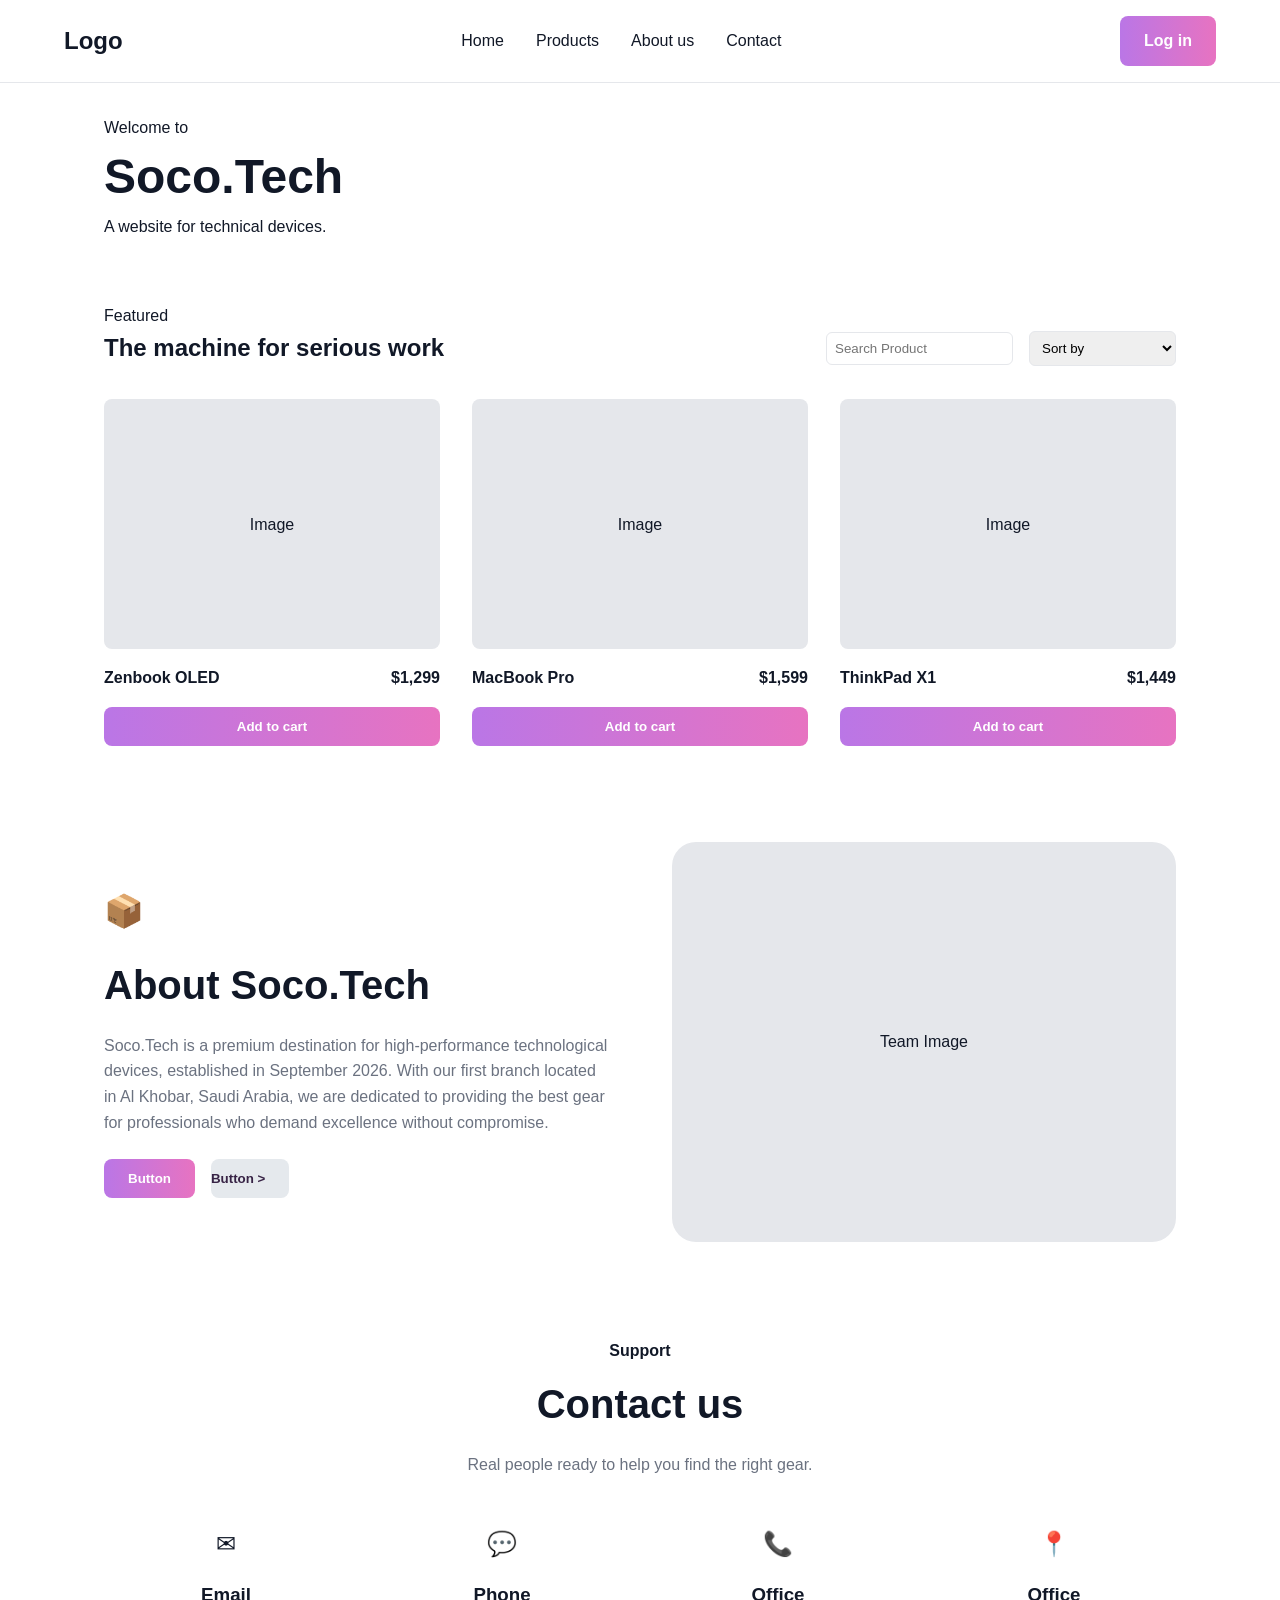
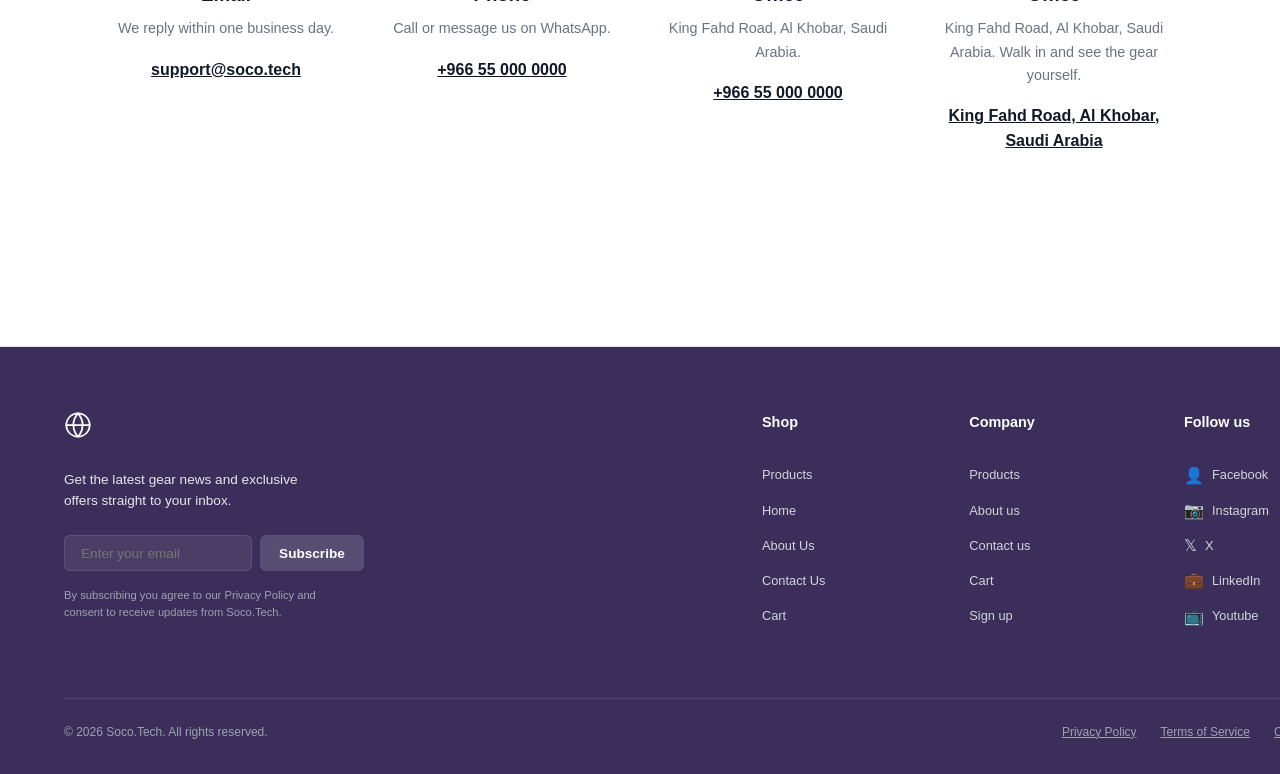
==== commit 24347095: "change buttons color." ====
--- a/index.html
+++ b/index.html
@@ -14,7 +14,7 @@
             <a href="index.html">About us</a>
             <a href="index.html">Contact</a>
         </nav>
-        <a href="login.html" class="btn btn-outline">Log in</a>
+        <a href="login.html" class="btn-primary btn-outline">Log in</a>
     </header>
 
     <main>
@@ -52,7 +52,7 @@
                     <strong>Zenbook OLED</strong>
                     <strong>$1,299</strong>
                 </div>
-                <button class="btn btn-outline" style="width: 100%;">Add to cart</button>
+                <button class="btn-primary btn-outline" style="width: 100%;">Add to cart</button>
             </div>
             <div class="product-card">
                 <div class="img-placeholder" style="height: 250px; margin-bottom: 1rem;">Image</div>
@@ -60,7 +60,7 @@
                     <strong>MacBook Pro</strong>
                     <strong>$1,599</strong>
                 </div>
-                <button class="btn btn-outline" style="width: 100%;">Add to cart</button>
+                <button class="btn-primary btn-outline" style="width: 100%;">Add to cart</button>
             </div>
             <div class="product-card">
                 <div class="img-placeholder" style="height: 250px; margin-bottom: 1rem;">Image</div>
@@ -68,7 +68,7 @@
                     <strong>ThinkPad X1</strong>
                     <strong>$1,449</strong>
                 </div>
-                <button class="btn btn-outline" style="width: 100%;">Add to cart</button>
+                <button class="btn-primary btn-outline" style="width: 100%;">Add to cart</button>
             </div>
         </section>
 
@@ -79,7 +79,7 @@
                 <h2 style="font-size: 2.5rem; margin-bottom: 1rem;">About Soco.Tech</h2>
                 <p style="color: var(--text-muted); margin-bottom: 1.5rem;">Soco.Tech is a premium destination for high-performance technological devices, established in September 2026. With our first branch located in Al Khobar, Saudi Arabia, we are dedicated to providing the best gear for professionals who demand excellence without compromise.</p>
                 <div style="display: flex; gap: 1rem; align-items: center;">
-                    <button class="btn btn-outline">Button</button>
+                    <button class="btn-primary btn-outline">Button</button>
                     <button class="btn btn-outline" style="border: none; padding-left: 0;">Button &gt;</button>
                 </div>
             </div>
--- a/style.css
+++ b/style.css
@@ -1,9 +1,11 @@
 /* --- Global Variables & Reset --- */
 :root {
-    --primary: #3B2E5A; /* Wireframe Purple */
-    --primary-hover: #C084FC;
+    --primary: #372345; /* Wireframe Purple */
+    --secondry: #4A2F5C;
+    --primary-hover1: #BA76E6;
+    --primary-hover2: #E773C1;
     --bg-main: #FFFFFF;
-    --bg-alt: #F9FAFB;
+    --bg-alt: #e5e9ed;
     --text-main: #111827;
     --text-muted: #6B7280;
     --border: #E5E7EB;
@@ -16,10 +18,55 @@
 main { max-width: 1200px; margin: 0 auto; padding: 2rem 5%; }
 
 /* --- UI Components --- */
-.btn { background-color: var(--primary); color: white; border: none; padding: 0.75rem 1.5rem; border-radius: 8px; font-weight: 600; cursor: pointer; text-align: center; display: inline-block; }
-.btn:hover { background-color: var(--primary-hover); }
 .btn-outline { background-color: transparent; border: 1px solid var(--border); color: var(--text-main); }
 .img-placeholder { background-color: var(--placeholder); border-radius: 8px; display: flex; align-items: center; justify-content: center; }
+/* Button style */
+.btn {
+    background: var(--bg-alt);
+    color: var(--primary); 
+    border: none; 
+    padding: 0.75rem 1.5rem; 
+    border-radius: 8px; 
+    font-weight: 600; 
+    cursor: pointer; 
+    text-align: center; 
+    display: inline-block; 
+    transition: all 0.3s ease;
+}
+.btn:hover{
+    background: var(--bg-main);
+    border: 2px solid transparent var(--bg-alt);;
+    color: #BA76E6; /* Solid purple matches the gradient perfectly */
+    transform: translateY(-2px);
+    box-shadow: 0 4px 12px rgba(186, 118, 230, 0.4);
+}
+
+/* --- Primary Buttons --- */
+.btn-primary { 
+    background: linear-gradient(to right,  #BA76E6, #E773C1);
+    color: white; 
+    border: none; 
+    padding: 0.75rem 1.5rem; 
+    border-radius: 8px; 
+    font-weight: 600; 
+    cursor: pointer; 
+    text-align: center; 
+    display: inline-block; 
+    transition: all 0.3s ease;
+}
+
+.btn-primary:hover { 
+    /* Layer 1: Solid White background (padding-box) */
+    /* Layer 2: Gradient background acting as the border (border-box) */
+    background: linear-gradient(white, white) padding-box,
+                linear-gradient(to right, #BA76E6, #E773C1) border-box;
+    
+    border: 2px solid transparent;
+    color: #BA76E6; /* Solid purple matches the gradient perfectly */
+    
+    transform: translateY(-2px);
+    box-shadow: 0 4px 12px rgba(186, 118, 230, 0.4);
+}
 
 /* --- Header & Footer --- */
 header { display: flex; justify-content: space-between; align-items: center; padding: 1rem 5%; border-bottom: 1px solid var(--border); }
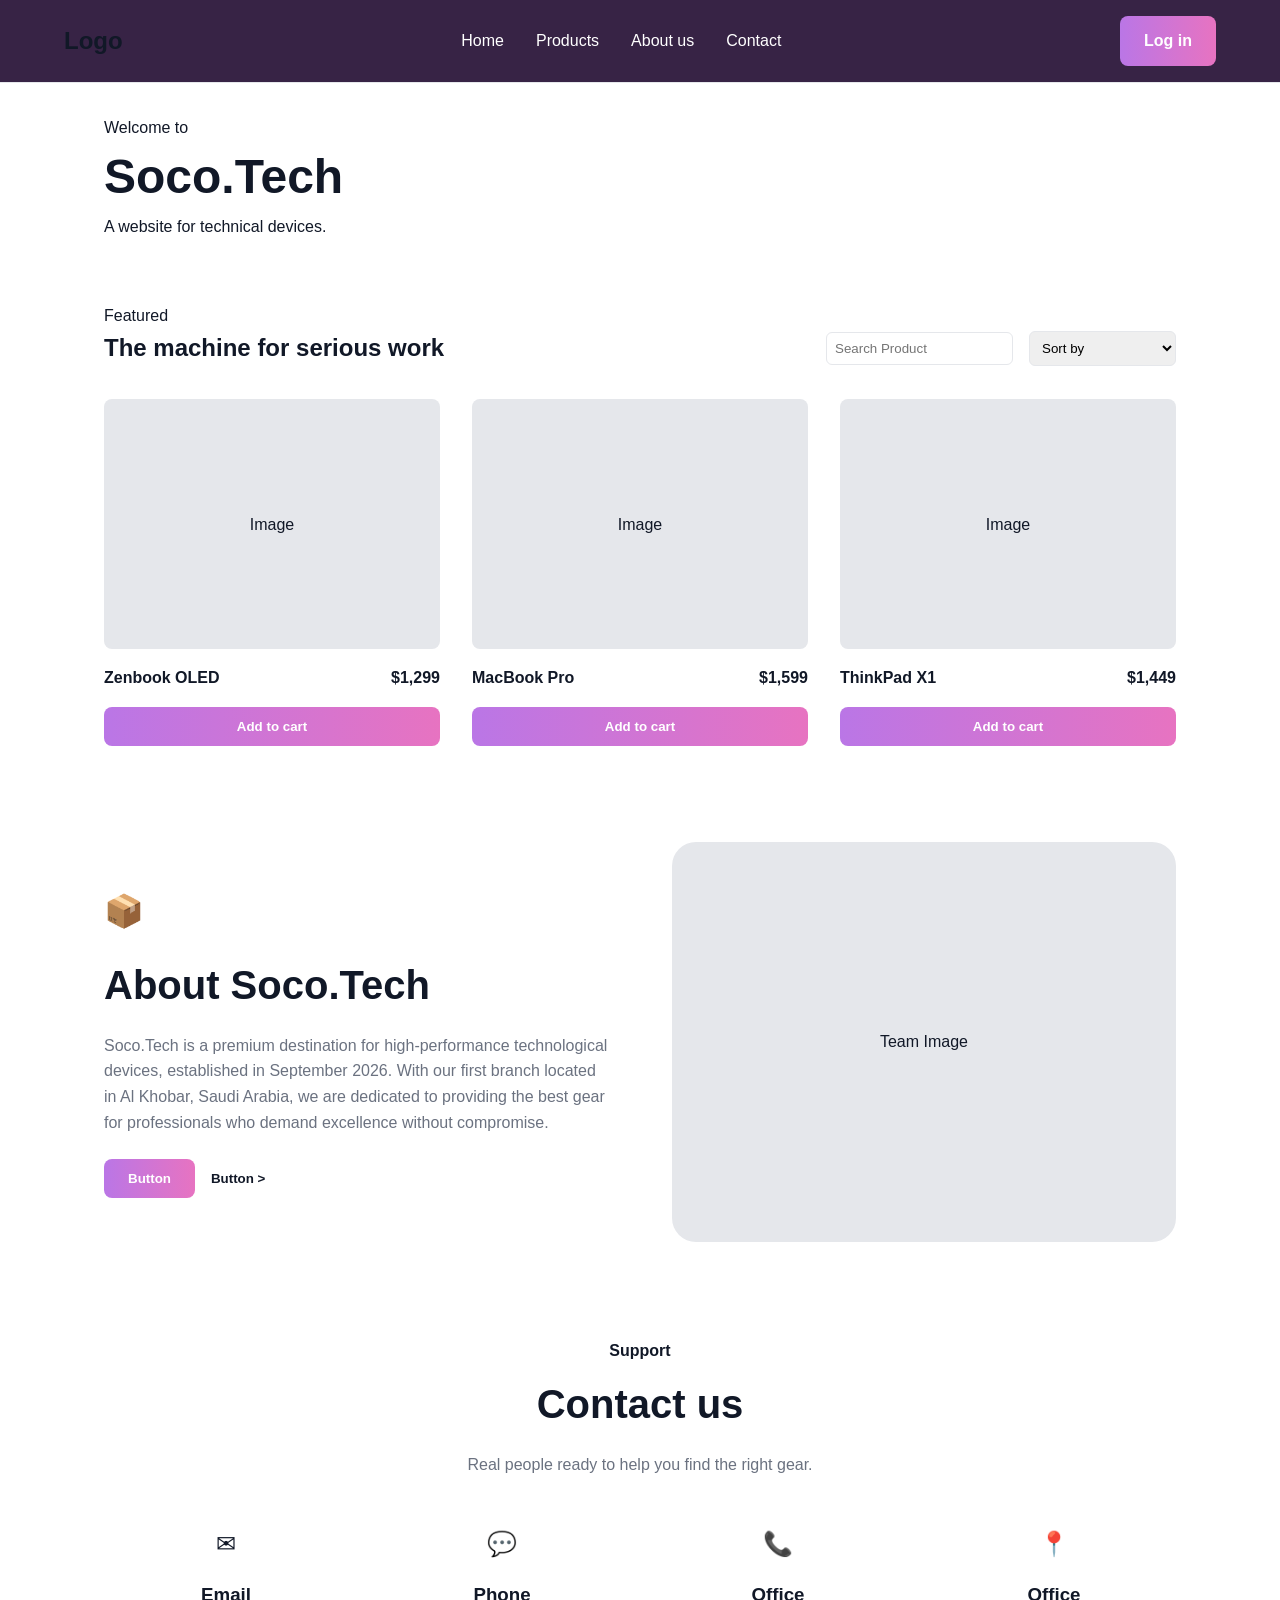
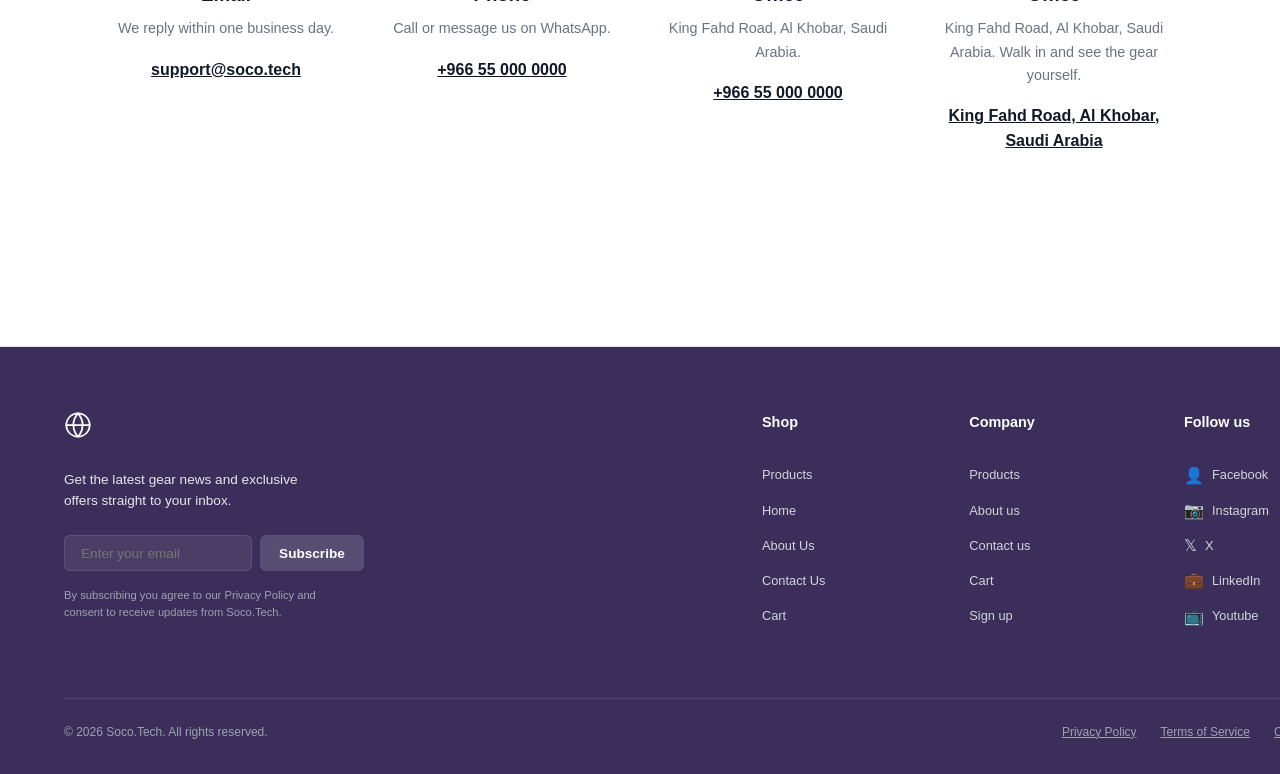
==== commit e36306a7: "fix button colo." ====
--- a/index.html
+++ b/index.html
@@ -80,7 +80,7 @@
                 <p style="color: var(--text-muted); margin-bottom: 1.5rem;">Soco.Tech is a premium destination for high-performance technological devices, established in September 2026. With our first branch located in Al Khobar, Saudi Arabia, we are dedicated to providing the best gear for professionals who demand excellence without compromise.</p>
                 <div style="display: flex; gap: 1rem; align-items: center;">
                     <button class="btn-primary btn-outline">Button</button>
-                    <button class="btn btn-outline" style="border: none; padding-left: 0;">Button &gt;</button>
+                    <button class="btn-arrow btn-outline" style="border: none; padding-left: 0;">Button &gt;</button>
                 </div>
             </div>
             <div class="img-placeholder" style="height: 400px; border-radius: 24px; background-color: var(--placeholder);">Team Image</div>
--- a/style.css
+++ b/style.css
@@ -41,6 +41,23 @@
     box-shadow: 0 4px 12px rgba(186, 118, 230, 0.4);
 }
 
+.btn-arrow{
+    background: var(--bg-main);
+    border: none; 
+    padding: 0.75rem 1.5rem; 
+    border-radius: 8px; 
+    font-weight: 600; 
+    cursor: pointer; 
+    text-align: center; 
+    display: inline-block; 
+    transition: all 0.3s ease;
+}
+.btn-arrow:hover{
+    background: var(--bg-main);
+    color: #BA76E6; /* Solid purple matches the gradient perfectly */
+    transform: translateY(-2px);
+}
+
 /* --- Primary Buttons --- */
 .btn-primary { 
     background: linear-gradient(to right,  #BA76E6, #E773C1);
@@ -69,8 +86,8 @@
 }
 
 /* --- Header & Footer --- */
-header { display: flex; justify-content: space-between; align-items: center; padding: 1rem 5%; border-bottom: 1px solid var(--border); }
-.nav-links { display: flex; gap: 2rem; }
+header { background: var(--primary); display: flex; justify-content: space-between; align-items: center; padding: 1rem 5%; border-bottom: 1px solid var(--border); }
+.nav-links {color: var(--bg-main); display: flex; gap: 2rem; }
 footer { border-top: 1px solid var(--border); padding: 3rem 5%; display: grid; grid-template-columns: repeat(4, 1fr); gap: 2rem; margin-top: 4rem; }
 
 /* --- Form Inputs --- */
